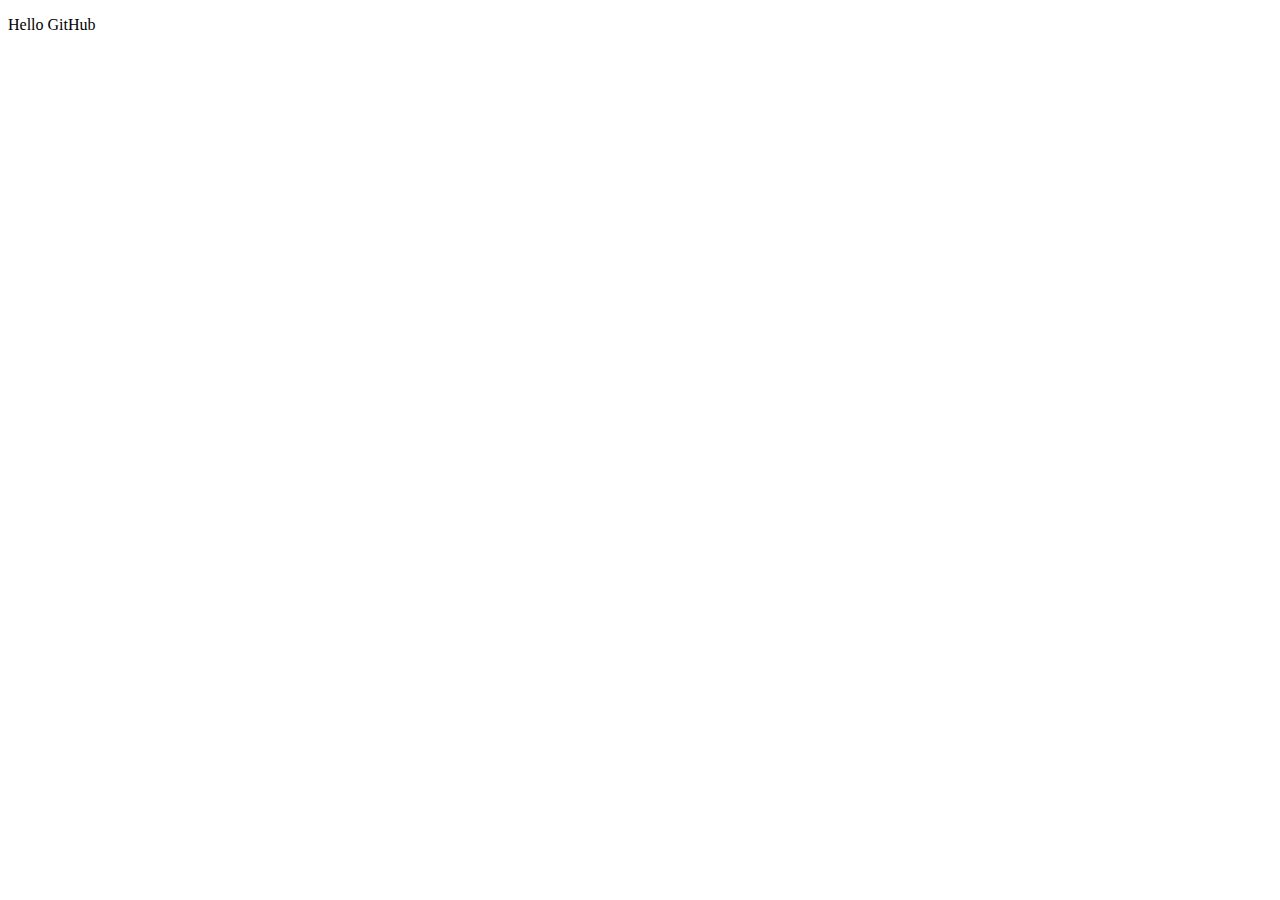
==== index.html @ b9c4ddd4 "create index file" ====
<!DOCTYPE html>
<html lang="en">
  <head>
    <meta charset="UTF-8" />
    <title>Homework5-LashaShamugia</title>
  </head>
  <body>
    <main>
      <section>
        <p>Hello GitHub</p>
      </section>
    </main>
  </body>
</html>
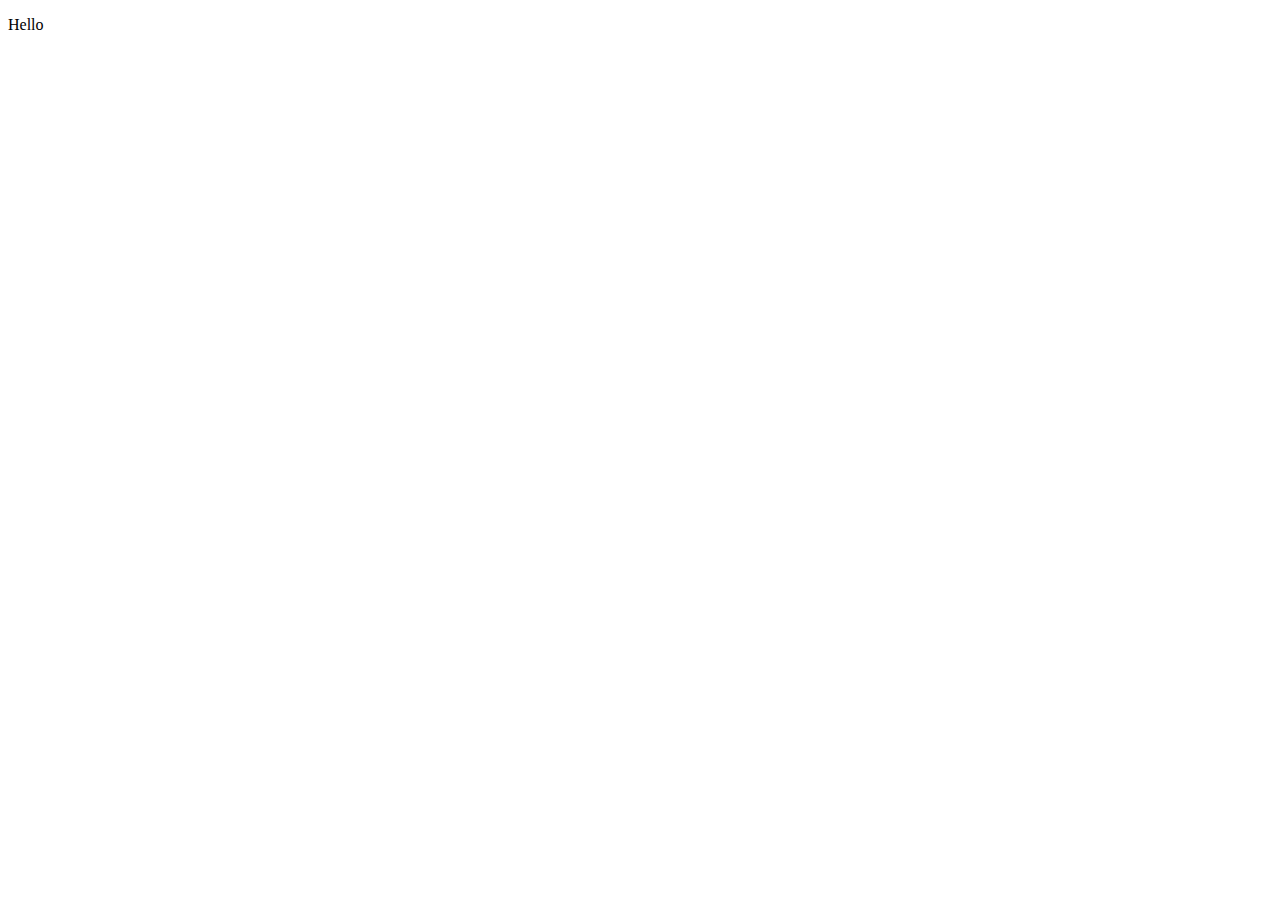
==== commit 179a2294: "change paragraph text" ====
--- a/index.html
+++ b/index.html
@@ -7,7 +7,7 @@
   <body>
     <main>
       <section>
-        <p>Hello GitHub</p>
+        <p>Hello</p>
       </section>
     </main>
   </body>
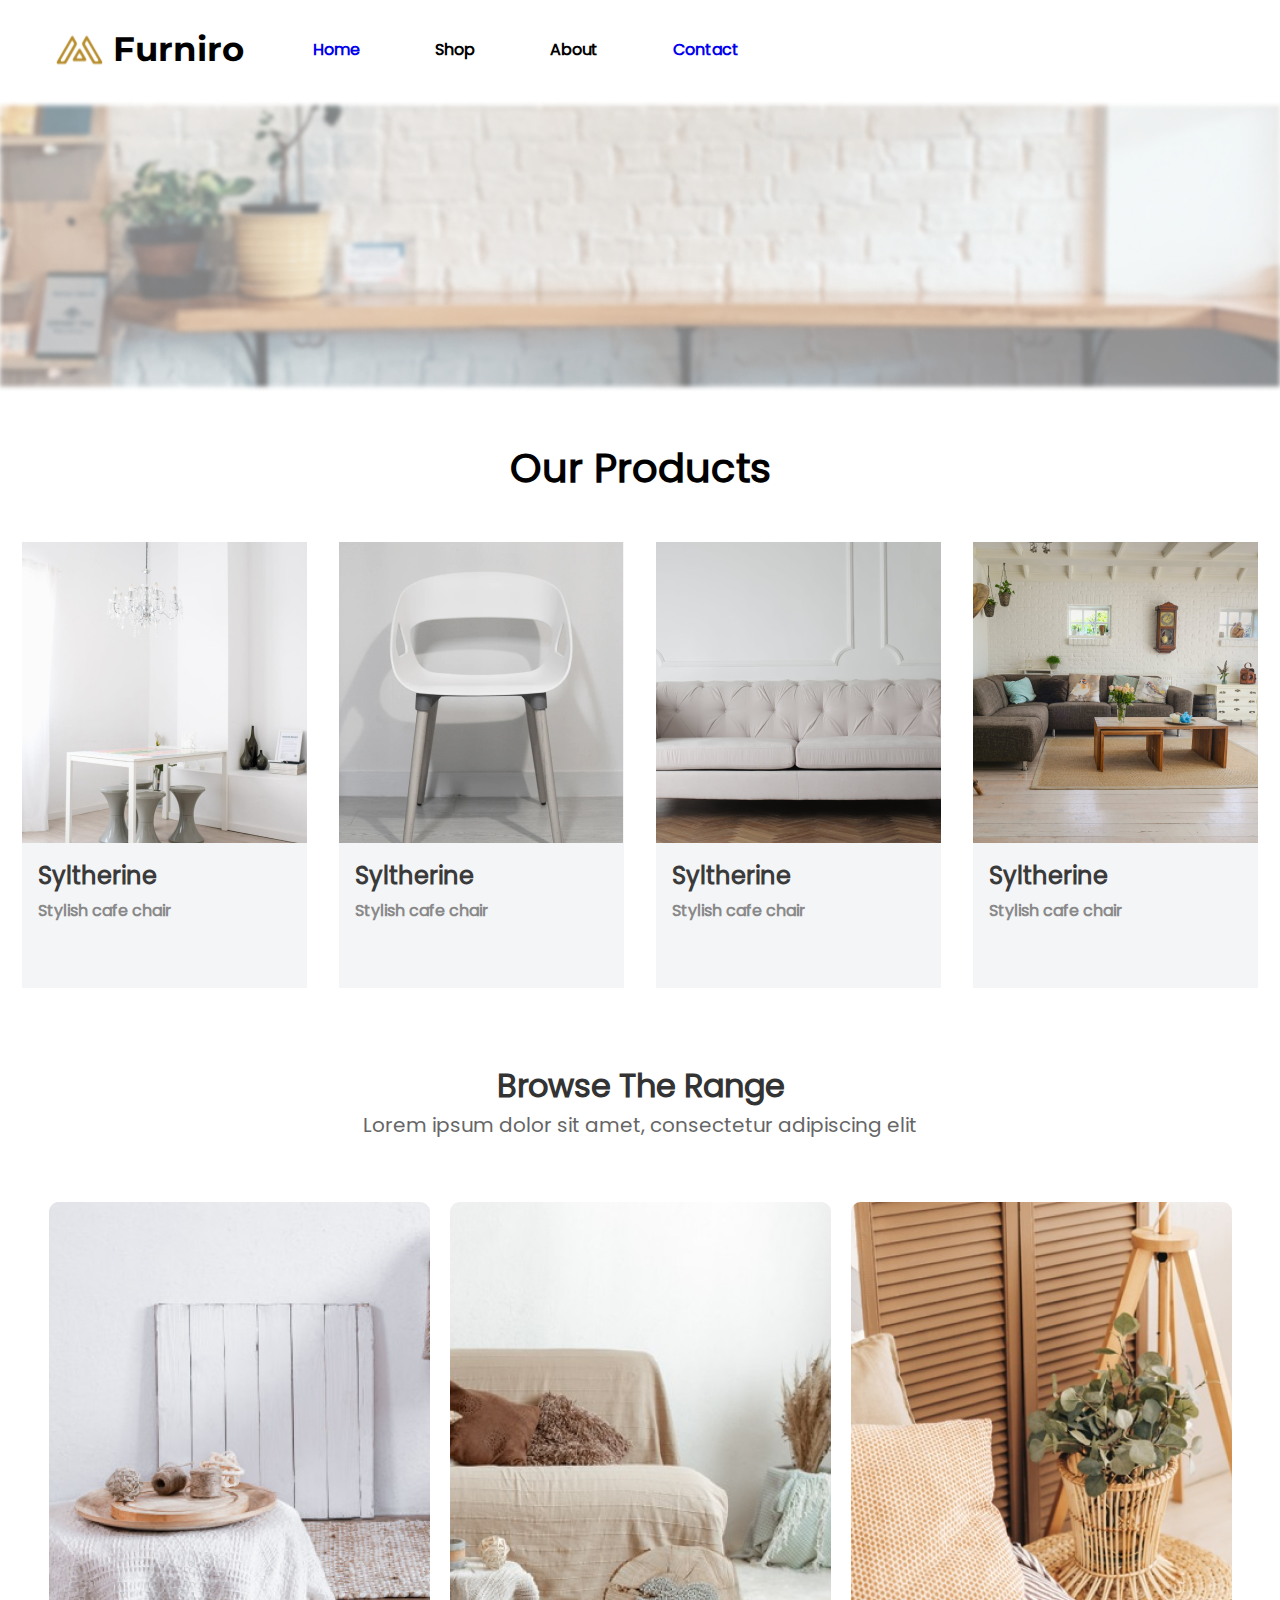
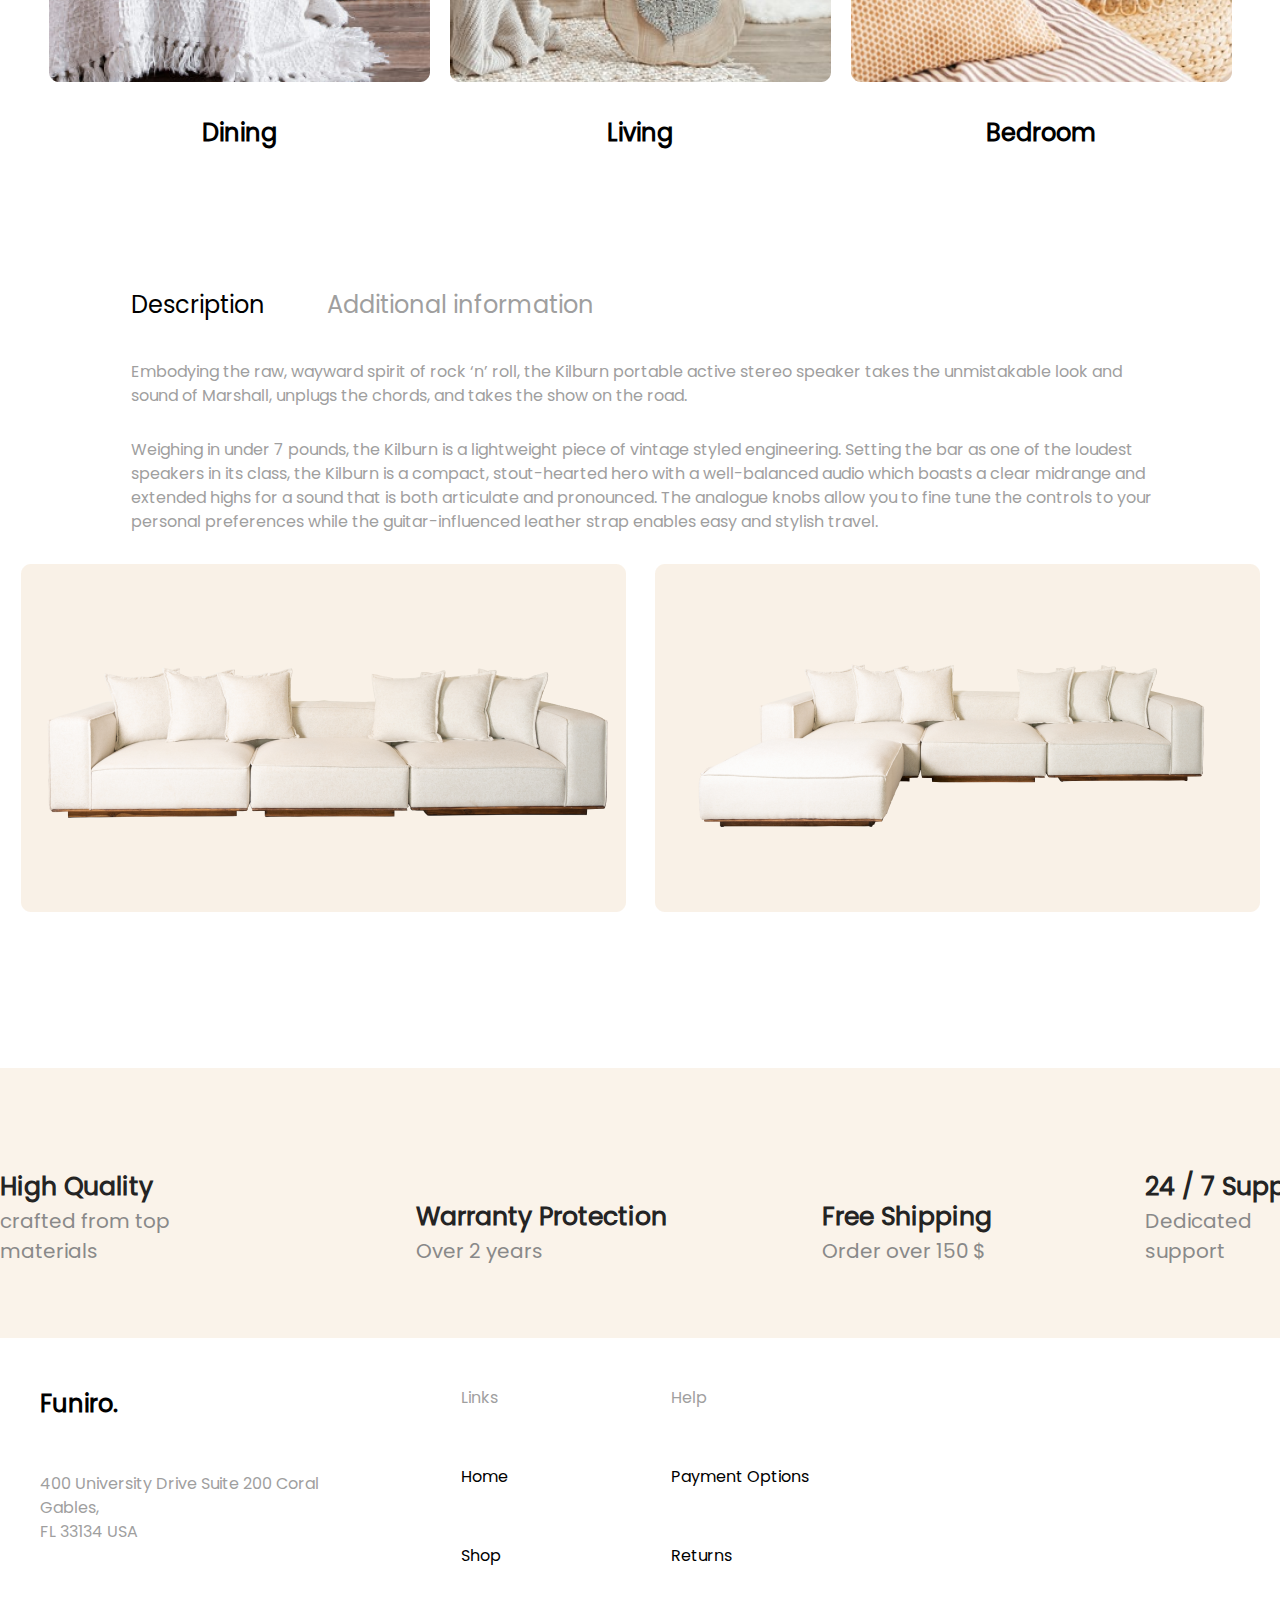
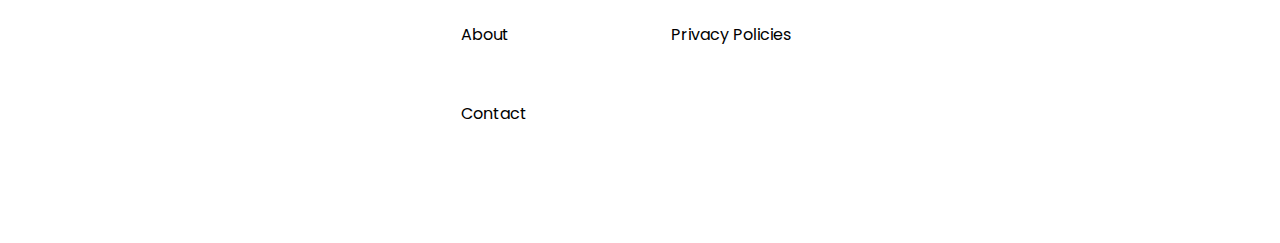
==== commit b8c7cc62: "added homework 5" ====
--- a/index.html
+++ b/index.html
@@ -2,13 +2,186 @@
 <html lang="en">
   <head>
     <meta charset="UTF-8" />
-    <title>Homework5-LashaShamugia</title>
+    <meta name="viewport" content="width=device-width, initial-scale=1.0" />
+    <title>Lasha Shamugia-Homework5</title>
+    <link rel="stylesheet" href="css/reset.css" />
+    <link rel="stylesheet" href="css/style.css" />
+    <link rel="stylesheet" href="css/fonts.css" />
+    <link rel="preconnect" href="https://fonts.googleapis.com" />
+    <link rel="preconnect" href="https://fonts.gstatic.com" crossorigin />
+    <link
+      href="https://fonts.googleapis.com/css2?family=Roboto:ital,wght@0,100;0,300;0,400;0,500;0,700;0,900;1,100;1,300;1,400;1,500;1,700;1,900&display=swap"
+      rel="stylesheet"
+    />
   </head>
   <body>
+    <header>
+      <div class="header-max">
+        <div class="header-min">
+          <div class="logo-organick">
+            <a href="index.html">
+              <img
+                class="logo"
+                src="./images/Meubel House_Logos-05.svg"
+                alt="logo"
+              />
+            </a><!--  
+            --><p class="organick-p">Furniro</p>
+          </div><!--  
+          --><div class="nav-div">
+            <ul>
+              <li class="li-item">
+                <a href="#">Home</a>
+              </li><!--
+              --><li class="li-item">
+                <a>Shop</a>
+              </li><!--
+                --><li class="li-item">
+                <a>About</a>
+              </li><!--
+                --><li class="li-item">
+                <a href="./contact.html" target="_blank">Contact</a>
+              </li>
+            </ul>
+          </div>
+        </div>
+      </div>
+    </header>
     <main>
       <section>
-        <p>Hello</p>
+        <img class="img-top" src="./images/Group 78.png" alt="image-top" />
+        <div class="main-container">
+          <div class="main-div">
+            <div class="block-1">
+              <h1>Our Products</h1>
+            </div>
+            <div class="block-2">
+              <div class="cards">
+                <div class="card">
+                  <img src="./images/image 1.png" alt="card-image" />
+                  <h3>Syltherine</h3>
+                  <p class="card-paragraph">Stylish cafe chair</p>
+                </div><!-- 
+                 --><div class="card">
+                  <img src="./images/image 2.png" alt="card-image" />
+                  <h3>Syltherine</h3>
+                  <p class="card-paragraph">Stylish cafe chair</p>
+                </div><!--
+                  --><div class="card">
+                  <img src="./images/image 3.png" alt="card-image" />
+                  <h3>Syltherine</h3>
+                  <p class="card-paragraph">Stylish cafe chair</p>
+                </div><!-- 
+                  --><div class="card last">
+                  <img src="./images/image 4.png" alt="card-image" />
+                  <h3>Syltherine</h3>
+                  <p class="card-paragraph">Stylish cafe chair</p>
+                </div>
+              </div>
+              <div class="Text-block-2">
+                <h2>Browse The Range</h2>
+                <p class="browse-p">
+                  Lorem ipsum dolor sit amet, consectetur adipiscing elit
+                </p>
+              </div>
+            </div>
+            <div class="block-3">
+              <div class="cards-container">
+                <div class="rooms">
+                  <img src="./images/Mask 1.png" alt="card-image" />
+                  <p class="rooms-paragraph">Dining</p>
+                </div><!-- 
+                 --><div class="rooms">
+                  <img src="./images/Mask 2.png" alt="card-image" />
+                  <p class="rooms-paragraph">Living</p>
+                </div><!--
+                  --><div class="rooms active">
+                  <img src="./images/Mask 3.png" alt="card-image" />
+                  <p class="rooms-paragraph">Bedroom</p>
+                </div>
+              </div>
+            </div>
+            <div class="block-4">
+              <p class="description">
+                Description <span>Additional information</span>
+              </p>
+              <div>
+                <p class="embodying-text">
+                  Embodying the raw, wayward spirit of rock ‘n’ roll, the
+                  Kilburn portable active stereo speaker takes the unmistakable
+                  look and sound of Marshall, unplugs the chords, and takes the
+                  show on the road.
+                </p>
+                <p class="embodying-text">
+                  Weighing in under 7 pounds, the Kilburn is a lightweight piece
+                  of vintage styled engineering. Setting the bar as one of the
+                  loudest speakers in its class, the Kilburn is a compact,
+                  stout-hearted hero with a well-balanced audio which boasts a
+                  clear midrange and extended highs for a sound that is both
+                  articulate and pronounced. The analogue knobs allow you to
+                  fine tune the controls to your personal preferences while the
+                  guitar-influenced leather strap enables easy and stylish
+                  travel.
+                </p>
+              </div>
+              <img
+                class="sofa-image"
+                src="./images/Group 107.png"
+                alt="sofa"
+              /><!-- 
+                --><img src="./images/Group 106.png" alt="sofa" />
+            </div>
+            <div class="block-5">
+              <div class="text-boxes">
+                <div class="feature-box f-box1">
+                  <p class="feature-title">High Quality</p>
+                  <p class="feature-info">crafted from top materials</p>
+                </div><!-- 
+                --><div class="feature-box f-box2">
+                  <p class="feature-title">Warranty Protection</p>
+                  <p class="feature-info">Over 2 years</p>
+                </div><!-- 
+                --><div class="feature-box f-box3">
+                  <p class="feature-title">Free Shipping</p>
+                  <p class="feature-info">Order over 150 $</p>
+                </div><!-- 
+                --><div class="feature-box f-box4">
+                  <p class="feature-title">24 / 7 Support</p>
+                  <p class="feature-info">Dedicated support</p>
+                </div>
+              </div>
+            </div>
+          </div>
+        </div>
       </section>
     </main>
+    <footer>
+      <div class="footer-div">
+        <div class="frame-address">
+          <a class="funiro" href="#">Funiro.</a>
+          <div class="address-div">
+            <p>400 University Drive Suite 200 Coral Gables,</p>
+            <p>FL 33134 USA</p>
+          </div>
+        </div><!--  
+        --><div class="frame-links">
+          <ul>
+            <li class="link title">Links</li>
+            <li class="link" >Home</li>
+            <li class="link" >Shop</li>
+            <li class="link" >About</li>
+            <li class="link" >Contact</li>
+          </ul>
+        </div><!--  
+        --><div class="frame-links">
+          <ul>
+            <li class="link title">Help</li>
+            <li class="link" >Payment Options</li>
+            <li class="link" >Returns</li>
+            <li class="link" >Privacy Policies</li>
+          </ul>
+        </div>
+      </div>
+    </footer>
   </body>
 </html>
--- a/css/style.css
+++ b/css/style.css
@@ -0,0 +1,399 @@
+/* header */
+
+.header-min {
+  width: 1440px;
+  padding: 29px 0px 30px 54px;
+  margin: 0px auto;
+}
+.organick-p {
+  display: inline-block;
+  vertical-align:middle;
+  font-family: "Montserrat";  
+  font-size: 34px;
+  line-height: 41.45px;
+  font-weight: 700;
+  /* color: #000000; */
+  margin-left: 5px;
+}
+.nav-div {
+  display: inline-block;
+  vertical-align: middle;
+  margin-left: 69px;
+}
+.logo-organick {
+  display: inline-block;
+  vertical-align: middle;
+}
+.logo {
+  display: inline-block;
+  vertical-align: middle;
+}
+.li-item {
+  display: inline-block;
+  font-family: "Poppins";
+  font-size: 16px;
+  font-weight: 600;
+  line-height: 24px;
+  margin-right: 75px;
+  color: #000000;
+}
+
+
+/* main */
+
+/* .main-container { */
+  /* background-color: #F9F8F8; */
+  /* width: 100%; */
+  /* padding-bottom: 189px;
+  padding-top: 72.28px; */
+/* } */
+.img-top {
+  width: 100%;
+  /* margin-left: auto;
+  margin-right: auto; */
+}
+.main-div {
+  /* background-color: rgb(230, 179, 117); */
+  width: 100%;
+  /* height: 316px; */
+  /* margin-left: auto;
+  margin-right: auto; */
+  margin: 0px auto 0px auto;
+}
+h1 {
+  font-weight: 700;
+  font-size: 40px;
+  line-height: 48px;
+  text-align: center;
+  margin: 49px 0px 50px 0px;
+}
+.cards {
+  width: 1236px;
+  margin: 0px auto 74px auto;
+}
+.card {
+  display: inline-block;
+  width: 285px;
+  height: 446px;
+  margin-right: 32px;
+  background-color: #F4F5F7;
+}
+.last {
+  margin-right: 0px;
+}
+h3 {
+  font-size: 24px;
+  font-weight: 600;
+  line-height: 28.8px;
+  color:#3A3A3A;
+  padding: 16px 0px 8px 16px;
+}
+.Text-block-2 {
+  font-weight: 700;
+  font-size: 32px;
+  line-height: 48px;
+  margin-bottom: 62.29px;
+  text-align: center;
+  color:#333333;
+}
+.browse-p {
+  font-size: 20px;
+  font-weight: 400;
+  line-height: 30px;
+  color: #666666;
+}
+.card-paragraph {
+  font-size: 16px;
+  font-weight: 600;
+  line-height: 24px;
+  padding-left: 16px;
+  color: #898989;
+}
+.block-3 {
+  /* display: inline-block;  */
+  /* background-color:rgba(223, 19, 19, 0.63); */
+  /* width: 100%; */
+  height: 685px;
+}
+.cards-container {
+  width: 1183px;
+  /* margin-left: auto;
+  margin-right: auto; */
+  margin: 0px auto;
+}
+.rooms {
+  display: inline-block;
+  width: 381px;
+  height: 580px;
+  margin-right: 20px;
+  /* background-color: #485e89; */
+}
+.active {
+  margin-right: 0px;
+}
+.rooms-paragraph {
+  font-size: 24px;
+  font-weight: 600;
+  line-height: 36px;
+  text-align: center;
+  margin-top: 30px;
+}
+.block-4 {
+  width: 1239px;
+  height: 631px;
+  /* background-color: #666666; */
+  /* margin-left: auto;
+  margin-right: auto;
+  margin-bottom: 150px; */
+  margin: 0px auto 150px auto;
+}
+.description {
+  font-weight: 500;
+  font-size: 24px;
+  line-height: 36px;
+  /* margin-bottom: 37px;
+  margin-left: 110px; */
+  margin: 0px 0px 37px 110px;
+}
+span {
+  color:#9F9F9F;
+  padding-left: 56px;
+}
+.embodying-text {
+  width: 1026px;
+  font-weight: 400;
+  font-size: 16px;
+  line-height: 24px;
+  color: #9F9F9F;
+  /* margin-bottom: 30px;
+  margin-left: 110px; */
+  margin: 0px 0px 30px 110px;
+}
+.sofa-image {
+  margin-right: 29px;
+}
+.block-5 {
+  height: 270px;
+  /* margin-top: 150px; */
+  background-color: #FAF3EA;
+}
+.text-boxes  {
+  width: 1334px;
+  /* height: 70px; */
+  /* margin-left: auto;
+  margin-right: auto; */
+  margin: 0px auto;
+  /* margin-top: 100px; */
+  /* background-color: rgb(62, 189, 48); */
+}
+.feature-box {
+  display: inline-block;
+  /* vertical-align: middle; */
+  width:267px;
+  height: 70px;
+  /* margin-right: 78.67px;
+  margin-top: 100px; */
+  padding-left: 70px;
+  margin: 100px 78.67px 0px 0px;
+}
+.f-box1 {
+  padding-left: 0px;
+}
+.f-box2 {
+  /* display: inline-block; */
+  width: 328px;
+  /* height: 70px; */
+  /* margin-right: 78.67px; */
+  /* padding-left: 70px; */
+}
+.f-box3 {
+  /* display: inline-block; */
+  width: 244px;
+  /* height: 70px; */
+  /* margin-right: 78.67px;
+  padding-left: 70px; */
+}
+.f-box4 {
+  /* display: inline-block; */
+  width: 259px;
+  /* padding-left: 70px; */
+  margin-right: 0px;
+}
+.feature-title {
+  font-weight: 600;
+  font-size: 25px;
+  line-height: 37.5px;
+  color: #242424;
+}
+.feature-info {
+  font-weight: 500;
+  font-size: 20px;
+  line-height: 30px;
+  color: #898989;
+}
+
+
+/* Footer */
+
+.footer-div {
+  width: 1200px;
+  height: 505px;
+  /* margin-left: auto;
+  margin-right: auto; */
+  margin: 0px auto;
+  /* background-color: #898989; */
+}
+.frame-address {
+  display: inline-block;
+  /* margin-top: 48px;
+  /* margin-left: 100px; */
+  /* margin-bottom: 50px; */
+  /* margin-right: 136px; */ 
+  margin: 48px 136px 50px 0px;
+}
+.funiro {
+  font-family: "Poppins";
+  font-weight: 700;
+  font-size: 24px;
+  line-height: 36px;
+  color: #000000;
+}
+.address-div {
+  width: 285px;
+  height: 72px;
+  margin-top: 50px;
+  font-family: "Poppins";
+  font-weight: 400;
+  font-size: 16px;
+  line-height: 24px;
+  color: #9F9F9F;
+}
+.frame-links {
+  display: inline-block;
+  /* background-color: #485e89; */
+  vertical-align: top;
+  /* margin-top: 48px; */
+  /* margin-left: 138px; */
+  /* margin-bottom: 50px;
+  margin-right: 144px; */
+  margin: 48px 144px 50px 0px;
+}
+.link {
+  font-family: "Poppins";
+  font-weight: 500;
+  font-size: 16px;
+  line-height: 24px;
+  color: #000000;
+  margin-bottom: 55px;
+}
+.title {
+  color: #9F9F9F;
+}
+
+/* Contact */
+
+.touch-div {
+  width: 644px;
+  margin: 98px auto 0px auto;
+}
+.touch-p {
+  font-weight: 600;
+  font-size: 36px;
+  line-height: 54px;
+  /* color: #000000; */
+  text-align: center;
+}
+.touch-text {
+  font-weight: 400;
+  font-size: 16px;
+  line-height: 24px;
+  /* margin-top: 7px;
+  margin-bottom: 128px; */
+  color: #9F9F9F;
+  text-align: center;
+  margin: 7px 0px 128px 0px;
+}
+.adress-map-div {
+  width: 1284px;
+  height: 537px;
+  margin: 0px auto 0px auto;
+}
+.address-box {
+  display: inline-block;
+  width: 502px;
+  height: 537px;
+  margin-right: 102px;  
+}
+.map {
+  display: inline-block;
+  vertical-align: top;
+  margin-top: 46px;
+  width: 680px;
+  height: 374px;
+}
+h4 {
+  font-weight: 500;
+  font-size: 24px;
+  line-height: 36px;
+}
+.text-info {
+  font-weight: 400;
+  font-size: 16px;
+  line-height: 24px;
+}
+.address {
+  display: inline-block;
+  vertical-align: top;
+  margin-top: 94px;
+}
+.address-text {
+  display: inline-block;
+  vertical-align: top;
+  width: 212px;
+  /* margin-top: 102px;
+  margin-left: 30px; */
+  margin: 102px 0px 0px 30px;
+}
+.phone-number {
+  display: inline-block;
+  width: 212px;
+  /* margin-top: 53px; */
+  /* margin-left: 53px; */
+  margin: 53px 0px 0px 53px;
+}
+.phone {
+  display: inline-block;
+  margin-top: 41px;
+}
+.handmade-div {
+  width: 1284px;
+  height: 238px;
+  margin: 20px auto 60px auto;
+  padding-left: 6px;
+}
+.handmade-title {
+  font-weight: 500;
+  font-size: 30px;
+  line-height: 45px;
+  /* color: #000000; */
+}
+
+.handmade-text {
+  width: 817px;
+  font-weight: 400;
+  font-size: 15px;
+  line-height: 22.5px;
+  color:#9F9F9F;
+  text-align: justify;
+  /* margin-top: 12px;
+  margin-bottom: 30px; */
+  margin: 12px 0px 30px 0px;
+}
+.line-image {
+  margin-left: 3px;
+}
+.read-more {
+  font-weight: 400;
+  font-size: 16px;
+  line-height: 20px;
+}
--- a/css/fonts.css
+++ b/css/fonts.css
@@ -0,0 +1,9 @@
+@font-face {
+    font-family: "Poppins";
+    src: url(../fonts/Poppins-Regular.ttf);
+}
+
+@font-face {
+    font-family: "Montserrat";
+    src: url(../fonts/Montserrat-VariableFont_wght.ttf);
+}
